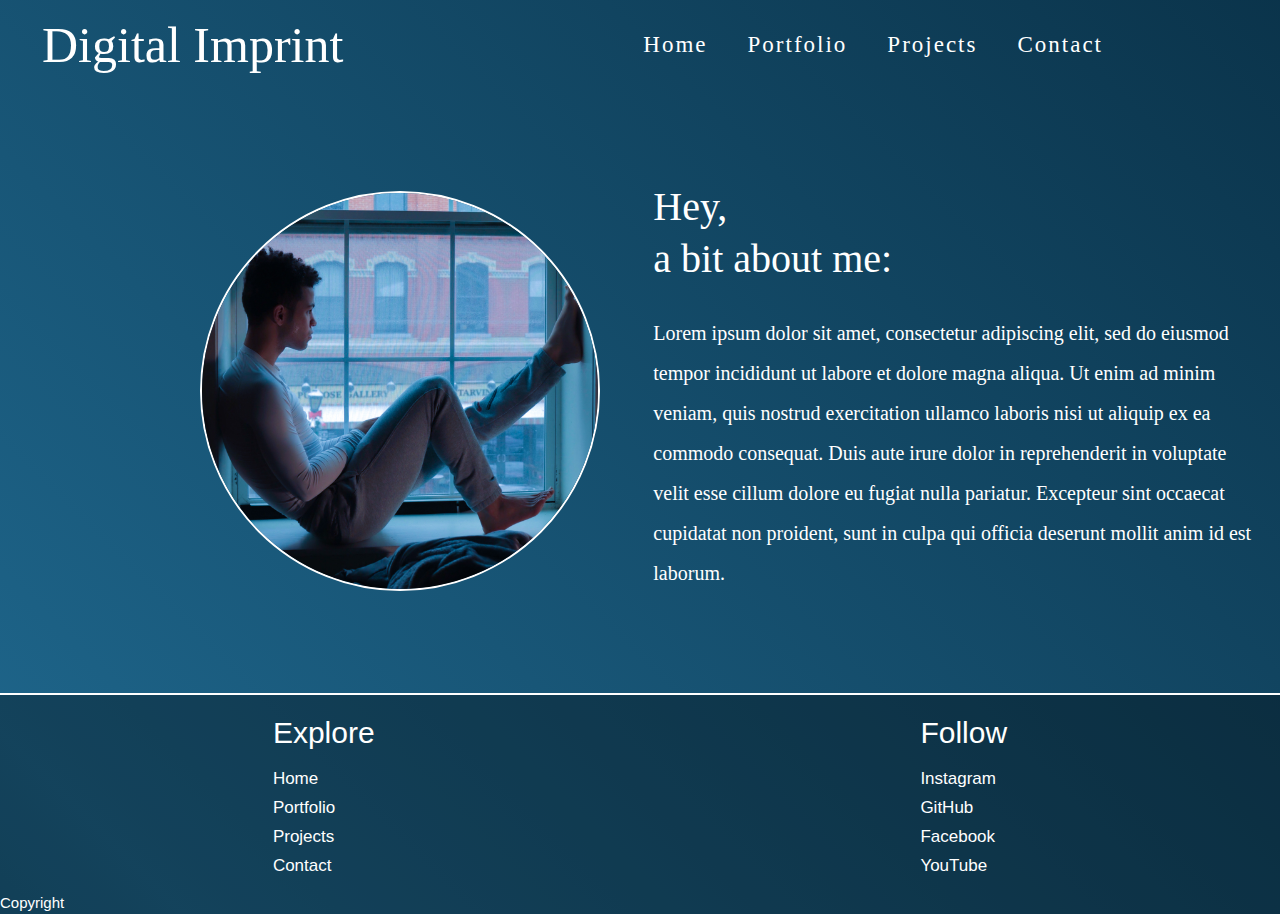
==== About-Me.html @ 3aee1b2f "deleted fonts in fonts folder, redefining page linkages for GitHub Pages optimization" ====
<!DOCTYPE html>
<html lang="en-us">
    <head>
        <title>My Digital Imprint</title>
        <link rel="stylesheet" href="css/style.css">
        <link rel="stylesheet" href="https://maxcdn.bootstrapcdn.com/bootstrap/4.0.0/css/bootstrap.min.css" integrity="sha384-Gn5384xqQ1aoWXA+058RXPxPg6fy4IWvTNh0E263XmFcJlSAwiGgFAW/dAiS6JXm" crossorigin="anonymous">
    </head>

    <body>
        <header id="aboutMeHeader">
            <nav class="navbar navbar-dark navbar-expand-lg">
                <a class="navbar-brand" href="index.html">Digital Imprint</a>

                <button 
                class="navbar-toggler" type="button" data-toggle="collapse" data-target="#navbarSupportedContent" aria-controls="navbarSupportedContent" aria-expanded="false" aria-label="Toggle navigation">
                <span class="navbar-toggler-icon"></span>
                </button>

                <div class="collapse navbar-collapse"id="navbarSupportedContent">

                    <ul class="navbar-nav ml-auto">

                        <li class="nav-item">
                            <a class="nav-link" href="index.html">Home</a>
                        </li>

                        <li class="nav-item">
                            <a class="nav-link" href="portfolio-page.html">Portfolio</a>
                        </li>

                        <li class="nav-item">
                            <a class="nav-link" href="#">Projects</a>
                        </li>

                        <li class="nav-item">
                            <a class="nav-link" href="contact.html">Contact</a>
                        </li>
                    </ul>
                </div>
            </nav>

        <div id="aboutMeContainer">
            <figure>
                <img src="img/Looking-Outside-Window.jpg" alt="Me looking out my room window">
            </figure>

            <div id="aboutMeText">
                <h3>Hey, <br> a bit about me:</h3>
                <p>
                    Lorem ipsum dolor sit amet, consectetur adipiscing elit, sed do eiusmod tempor incididunt ut labore et dolore magna aliqua. Ut enim ad minim veniam, quis nostrud exercitation ullamco laboris nisi ut aliquip ex ea commodo consequat. Duis aute irure dolor in reprehenderit in voluptate velit esse cillum dolore eu fugiat nulla pariatur. Excepteur sint occaecat cupidatat non proident, sunt in culpa qui officia deserunt mollit anim id est laborum.
                </p>
            </div>
        </div>
            <footer>
                <div class="footer">
                    <div class="footer1">
                        <ul>
                            <h3 id="footerExplore">Explore</h3>
                            <li><a href="index.html">Home</a></li>
                            <li><a href="portfolio-page.html">Portfolio</a></li>
                            <li><a href="#">Projects</a></li>
                            <li><a href="contact.html">Contact</a></li>
                        </ul>
                        <ul>
                            <h3 id="follow">Follow</h3>
                            <li>Instagram</li>
                            <li>GitHub</li>
                            <li>Facebook</li>
                            <li>YouTube</li>
                        </ul>
                    </div>
                <div class="copyright">
                    <li>Copyright</li>
                </div>
                </div>
            </footer>
        </header>
    </body>
    
<!--Bootstrap,jQuery,Popper-->

<script src="https://code.jquery.com/jquery-3.2.1.slim.min.js" integrity="sha384-KJ3o2DKtIkvYIK3UENzmM7KCkRr/rE9/Qpg6aAZGJwFDMVNA/GpGFF93hXpG5KkN" crossorigin="anonymous"></script>
<script src="https://cdnjs.cloudflare.com/ajax/libs/popper.js/1.12.9/umd/popper.min.js" integrity="sha384-ApNbgh9B+Y1QKtv3Rn7W3mgPxhU9K/ScQsAP7hUibX39j7fakFPskvXusvfa0b4Q" crossorigin="anonymous"></script>
<script src="https://maxcdn.bootstrapcdn.com/bootstrap/4.0.0/js/bootstrap.min.js" integrity="sha384-JZR6Spejh4U02d8jOt6vLEHfe/JQGiRRSQQxSfFWpi1MquVdAyjUar5+76PVCmYl" crossorigin="anonymous"></script>
</html>
---- css/style.css ----
/*******************************GLOBAL*******************************/

* {
    padding: 0;
    margin: 0;
    box-sizing: border-box;
}

html {
    font-size: 10px;
    font-family: 'Aileron'!important;
}


@font-face {
    font-family:'Aileron';
    src:url(fonts/Aileron-Regular.ttf);
}

a {
    text-decoration: none!important
}

ul {
    list-style: none;
}





/*________________________________HOME-PAGE________________________________*/





/*==========================NAVBAR==========================*/

.navbar {
    width: 95%;
    margin: 0 auto;
}

.navbar-brand {
    color: #fff!important;
    font-size: 5rem!important;
    font-family: 'Aileron'!important;
    font-weight: 100;
}


.nav-link {
    color: #fff!important;    
    font-size: 2.3rem;
    letter-spacing: 2px;
    font-family: 'Aileron'!important;
    font-weight: 300;
}

.navbar-nav {
    margin-right: 10em;
}

.nav-item {
    padding-right: 3em;
}


.nav-link:hover,
.navbar-brand:hover {
    color: rgba(115, 222, 191, 0.93)!important;
    transition: color 0.5s;
}

/*==========================HEADERS==========================*/
/*----------HOME-HEADER----------*/

#homeHeader {
    background-image:url(../img/homeBackground.JPG);
    background-size: cover;
    background-position: center;
    height: 100vh;
}

/*==========================HEADINGS==========================*/
/*----------HOME-HEADING----------*/

#mainHeadline {
    text-align: center;
}

#mainHeadline h1 {
    font-size: 3.6rem;
    color: #fff;
    margin-bottom: .5em;
    margin-top: 4em;
    font-weight: 400;
    font-family: 'Aileron';
}

#mainHeadline a {
    border: 2px #ffffff solid;
    border-radius: 50px;
    padding: .5em 1.1em;
    color: rgba(115, 222, 191, 0.93);
    font-size: 2.4em;
    text-transform: capitalize;
    letter-spacing: 1px;
    font-family: 'Alcubierre';
}

/*==========================BUTTONS==========================*/
/*----------HOMEBUTTON----------*/


.btn:hover {
    animation: animate 8s linear infinite;
    background:linear-gradient(90deg, #03a9f4, #f441a5, #ffeb3b, #03a9f4);
    background-size: 400%;
    color: #fff!important;
    background-color: rgba(135, 232, 204, 0.67);
    border: white 2px solid;
}


@keyframes animate {
    0%{
        background-position:0%;

    }
    100% {
        background-position: 100%;
    
    }
    
}

/*==========================QUERIES==========================*/
/*----------HOME-HEADER-QUERY----------*/

@media screen and (min-width:1000px) {
    
    #mainHeadline h1 {
        font-size: 4rem;
    }
}


/*________________________________PORTFOLIO-PAGE________________________________*/





/*==========================HEADERS==========================*/
/*----------PORTFOLIO-HEADER----------*/

#portfolioHeader {
    background-image: url(../img/portfolioBackground.JPG),linear-gradient(rgba(0, 0, 0, 0), rgba(0, 0, 0, 0.38));
    background-size:cover;
    background-position: center;
    background-attachment: fixed;
    height: 100vh;
}

/*==========================HEADINGS==========================*/
/*----------PORTFOLIO-HEADING----------*/


header h2 {
    font-size: 7rem;
    max-width: 400px;
    margin: 0 auto;
    margin-top: 2em;
    padding: .3em 0 .3em 0;
    background-color: rgba(255, 255, 255, 0.31);
    border: 1px solid white;
    color: #ffffff;
    text-transform: uppercase;
}

/*==========================IMAGES==========================*/
/*----------PORTFOLIO-IMAGES----------*/


#portfolioContainer  {
    padding-top: 5em;
    background: transparent;
    width: 100%;
    margin: 0 auto;
    height: auto;
    flex-wrap: wrap;
    display: flex;
}

#portfolioContainer div:not(.horizontalImg) {
    width: 39em;
    margin: 0 auto;
    height: 48em;
    overflow: hidden;
    margin-bottom: 2em;
}

.horizontalImg {
    margin: 0 auto;
    overflow: hidden;
    width: 62em;
}

#portfolioContainer img {
    transform: scale(0.95);
    opacity: 0.99;
    transition: transform 0.5s, opacity 0.5s;
    width: 100%;
    height: auto;
    padding-bottom: 2em;
    image-rendering: -moz-crisp-edges;         
    image-rendering:   -o-crisp-edges;        
    image-rendering: -webkit-optimize-contrast;
    image-rendering: crisp-edges;
    -ms-interpolation-mode: nearest-neighbor; 
}

#portfolioContainer img:hover {
    transform: scale(1);
    opacity: 1;
}

/*==========================FOOTER==========================*/

.footerp {
    background-color: rgb(0, 0, 0);
    background-size: 400% 400%;
    position: relative;
    animation: change 10s ease-in-out infinite;
}

.footerp h3 {
    padding-top: .5em;
}





/*________________________________ABOUT-ME-PAGE________________________________*/





/*==========================HEADERS==========================*/
/*----------ABOUT-ME-HEADER----------*/

#aboutMeHeader {
    background-image: linear-gradient(45deg, rgb(1, 24, 38), rgba(5, 83, 124, 0.9), rgb(2, 30, 47),rgb(1, 25, 39));
    background-size: 400% 400%;
    position: relative;
    animation: change 10s ease-in-out infinite;
}

@keyframes change {
    0% {
        background-position: 0 50%;
    }
    50% {
        background-position: 100% 50%;
    }
    
    100% {
        background-position: 0% 50%;
    }
}

#aboutMeText {
    text-align:left;
    width: 40%;
}

#aboutMeContainer {
    margin-bottom: 6em!important;
}

/*==========================HEADINGS==========================*/
/*----------ABOUT-ME-HEADING----------*/


#aboutMeText {
    color: #fff;
    width: 75%;
    margin: 0 auto;
    max-width: 600px;
    position: relative;
    bottom: 3em;
}

#aboutMeText h3 {
    text-align: left;
    font-size: 4rem;
    line-height: 130%;
    font-family: 'Alcubierre';
    margin-bottom: .7em;
    font-weight: 300;
}

#aboutMeText p {
    font-family: 'Aileron';
    font-weight: 300;
    font-size: 2rem;
    line-height: 200%;
}

/*==========================IMAGES==========================*/
/*----------ABOUT-ME-IMAGES----------*/

#aboutMeContainer figure {
    margin: 5em auto 2em auto;
}

#aboutMeContainer figure img {
    width: 30em;
    border-radius: 50%;
    border: 2px solid white;
    display: block;
    margin: 0 auto;
}


/*==========================FOOTERS==========================*/

.footer {
    width: 100%;
    display: flex;
    flex-direction: column;
    list-style: none;
    background-color:rgba(0, 0, 0, 0.33);
    border-top: 2px solid #fff;
    padding-top: 2em;
}

.footer1 {
    display: flex;
    font-size: 1.7rem;
    color: #fff;
    justify-content: space-around;
}

#footerExplore {
    font-size: 3rem;
    margin-bottom: .5em;
}

.footer ul li a,
.footerp ul li a {
    color: #fff;
}
.footer ul li,
.footerp ul li {
    color: #fff;
    margin-bottom: .2em;
    font-weight: 300;
    
}

.copyright {
    color: #fff;
    font-size: 1.5rem;
    list-style: none;
}

#follow {
    font-size: 3rem;
    margin-bottom: .5em;
}

/*==========================QUERIES==========================*/
/*----------ABOUT-ME-HEADER-QUERY----------*/

@media screen and (min-width:1250px) {
    
    #aboutMeContainer {
        display: flex;
        margin-top: 5em;
        margin-bottom: 4em;
    }
    
    #aboutMeContainer figure {
        margin-left: 20em;
    }
    
    #aboutMeContainer figure img {
        width: 40em;
    }
    
    #aboutMeText {
        margin-top: 7em;
    }
    
}





/*________________________________CONTACT-PAGE________________________________*/





/*==========================HEADER==========================*/



#allContent {
    background-image: linear-gradient(45deg, rgb(1, 24, 38), rgba(5, 83, 124, 0.9), rgb(2, 30, 47),rgb(1, 25, 39));
    background-size: 400% 400%;
    position: relative;
    animation: change 10s ease-in-out infinite;
}

#allContent h1 {
    color: #fff;
    text-align: center;
    font-size: 4rem;
    font-weight: 100;
    margin-bottom: 1em;
    margin-top: .3em;
}

/*==========================FORMS==========================*/

form {
    width: 90%;
    max-width: 40%;
    min-width: 400px;
    margin: 0 auto;
    position: relative;
    padding-bottom: 2em;
}


.formLabel {
    font-weight: 100;
    color: #fff;
    font-size: 2rem;
}

.formInput {
    width: 100%; 
    margin: .5em 0;
    padding: .5em;
    background: rgba(0,0,0,0);
    border: none;
    border-bottom: 1px solid white;
    color: #fff;
    font-size: 1.5rem;
}

.formInput::placeholder {
    font-size: 1.8rem;
    font-weight: 200;
    color: #fff;
}

.formInput:focus::placeholder {
    color: transparent;
}

.formInput:focus {
    background: rgba(255, 255, 255, 0);
    border-bottom: 1px solid #fff;
    outline: none;
}

textarea.formInput {
    resize: none;
    min-height: 200px;
}

textarea.formInput:focus {
    border-left: 1px solid #fff;
    border-right: 1px solid #fff;
}

.formBtn {
    font-weight: 600;
    font-size: 1.1em;
    padding: 1em 2.6em;
    margin: 3em 0;
    color: #ffffff;
    background: rgba(255, 255, 255, 0);
    border: 2px solid rgb(255, 255, 255);
    cursor: pointer;
    outline: none;
    border-radius: 10px;
}

.formBtn:active {
    color: #000000;
    background-color: #fff;
}
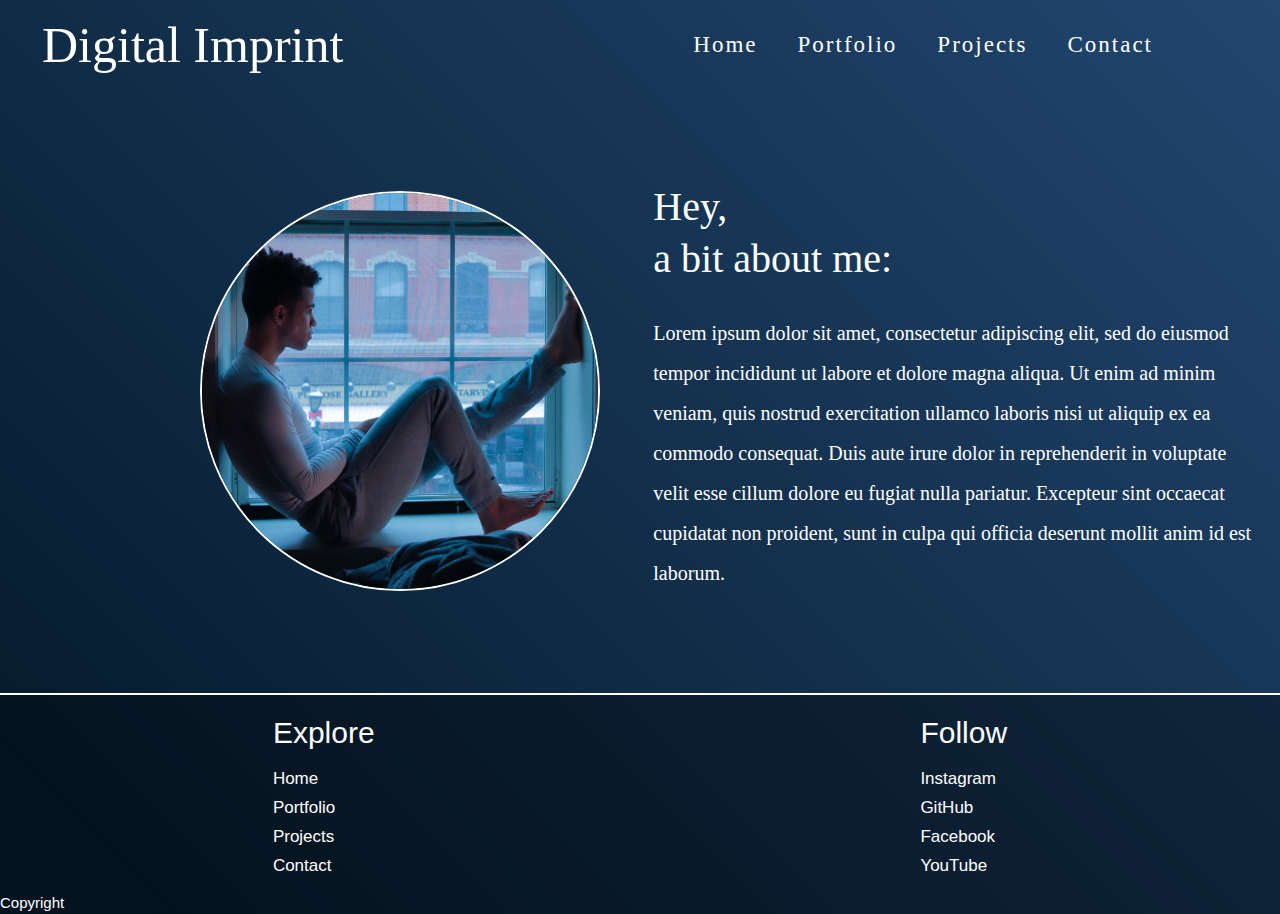
==== commit a3470bcc: "created projects page, added new flip animation." ====
--- a/About-Me.html
+++ b/About-Me.html
@@ -1,9 +1,12 @@
 <!DOCTYPE html>
 <html lang="en-us">
     <head>
-        <title>My Digital Imprint</title>
-        <link rel="stylesheet" href="css/style.css">
+        <meta charset="UTF-8">
+        <meta name="viewport" content="width=device-width, initial-scale=1.0">
+        <meta http-equiv="X-UA-Compatible" content="ie=edge">
         <link rel="stylesheet" href="https://maxcdn.bootstrapcdn.com/bootstrap/4.0.0/css/bootstrap.min.css" integrity="sha384-Gn5384xqQ1aoWXA+058RXPxPg6fy4IWvTNh0E263XmFcJlSAwiGgFAW/dAiS6JXm" crossorigin="anonymous">
+        <link rel="stylesheet" type="text/css" href="css/style.css">
+        <title>Digital Imprint</title>
     </head>
 
     <body>
@@ -29,7 +32,7 @@
                         </li>
 
                         <li class="nav-item">
-                            <a class="nav-link" href="#">Projects</a>
+                            <a class="nav-link" href="projects.html">Projects</a>
                         </li>
 
                         <li class="nav-item">
--- a/css/style.css
+++ b/css/style.css
@@ -8,7 +8,7 @@
 
 html {
     font-size: 10px;
-    font-family: 'Aileron'!important;
+    font-family: 'Aileron';
 }
 
 
@@ -18,7 +18,7 @@
 }
 
 a {
-    text-decoration: none!important
+    text-decoration: none;
 }
 
 ul {
@@ -42,10 +42,15 @@
     margin: 0 auto;
 }
 
+.nav-home {
+    background-color: rgba(0, 0, 0, 0.14);
+}
+
+
 .navbar-brand {
-    color: #fff!important;
-    font-size: 5rem!important;
-    font-family: 'Aileron'!important;
+    color: #fff;
+    font-size: 5rem;
+    font-family: 'Aileron';
     font-weight: 100;
 }
 
@@ -54,12 +59,12 @@
     color: #fff!important;    
     font-size: 2.3rem;
     letter-spacing: 2px;
-    font-family: 'Aileron'!important;
+    font-family: 'Aileron';
     font-weight: 300;
 }
 
 .navbar-nav {
-    margin-right: 10em;
+    margin-right: 5em;
 }
 
 .nav-item {
@@ -77,7 +82,7 @@
 /*----------HOME-HEADER----------*/
 
 #homeHeader {
-    background-image:url(../img/homeBackground.JPG);
+    background: url('img/homeBackground5.JPG');
     background-size: cover;
     background-position: center;
     height: 100vh;
@@ -87,15 +92,18 @@
 /*----------HOME-HEADING----------*/
 
 #mainHeadline {
-    text-align: center;
+    text-align: left;
+    margin-left: 10em;
+    width: 40%;
+    height: auto;
+    margin-top:25em;
 }
 
 #mainHeadline h1 {
-    font-size: 3.6rem;
+    font-size: 4rem!important;
     color: #fff;
     margin-bottom: .5em;
-    margin-top: 4em;
-    font-weight: 400;
+    font-weight: 200;
     font-family: 'Aileron';
 }
 
@@ -103,7 +111,7 @@
     border: 2px #ffffff solid;
     border-radius: 50px;
     padding: .5em 1.1em;
-    color: rgba(115, 222, 191, 0.93);
+    color: yellow;
     font-size: 2.4em;
     text-transform: capitalize;
     letter-spacing: 1px;
@@ -157,7 +165,7 @@
 /*----------PORTFOLIO-HEADER----------*/
 
 #portfolioHeader {
-    background-image: url(../img/portfolioBackground.JPG),linear-gradient(rgba(0, 0, 0, 0), rgba(0, 0, 0, 0.38));
+    background: url('/css/img/portfolioBackground.JPG'),linear-gradient(rgba(0, 0, 0, 0), rgba(255, 255, 255, 0));
     background-size:cover;
     background-position: center;
     background-attachment: fixed;
@@ -168,17 +176,18 @@
 /*----------PORTFOLIO-HEADING----------*/
 
 
-header h2 {
-    font-size: 7rem;
-    max-width: 400px;
-    margin: 0 auto;
-    margin-top: 2em;
-    padding: .3em 0 .3em 0;
-    background-color: rgba(255, 255, 255, 0.31);
-    border: 1px solid white;
-    color: #ffffff;
+#portfolioHeader h2 {
+    font-size: 6rem;
+    width: 100%;
+    color: #000;
     text-transform: uppercase;
-}
+    text-align: center;
+    margin-top: 2.9em;
+    padding-right: .5em;
+    font-family: 'Aileron';
+    font-weight: 300;
+}
+
 
 /*==========================IMAGES==========================*/
 /*----------PORTFOLIO-IMAGES----------*/
@@ -186,26 +195,27 @@
 
 #portfolioContainer  {
     padding-top: 5em;
-    background: transparent;
     width: 100%;
     margin: 0 auto;
     height: auto;
     flex-wrap: wrap;
     display: flex;
+    padding-bottom: 10em;
 }
 
 #portfolioContainer div:not(.horizontalImg) {
-    width: 39em;
-    margin: 0 auto;
-    height: 48em;
+    width: 30em;
+    margin: 0 auto;
+    height: 40em;
     overflow: hidden;
     margin-bottom: 2em;
+    padding-top: 2em;
 }
 
 .horizontalImg {
     margin: 0 auto;
     overflow: hidden;
-    width: 62em;
+    width: 40em;
 }
 
 #portfolioContainer img {
@@ -254,7 +264,7 @@
 /*----------ABOUT-ME-HEADER----------*/
 
 #aboutMeHeader {
-    background-image: linear-gradient(45deg, rgb(1, 24, 38), rgba(5, 83, 124, 0.9), rgb(2, 30, 47),rgb(1, 25, 39));
+    background-image: linear-gradient(45deg, rgb(7, 47, 69), rgb(6, 28, 46), rgba(4, 56, 118, 0.83),rgb(4, 66, 111));
     background-size: 400% 400%;
     position: relative;
     animation: change 10s ease-in-out infinite;
@@ -414,17 +424,18 @@
 
 
 #allContent {
-    background-image: linear-gradient(45deg, rgb(1, 24, 38), rgba(5, 83, 124, 0.9), rgb(2, 30, 47),rgb(1, 25, 39));
+    background-image: linear-gradient(45deg, rgb(7, 47, 69), rgb(6, 28, 46), rgba(4, 56, 118, 0.83),rgb(4, 66, 111));
     background-size: 400% 400%;
     position: relative;
     animation: change 10s ease-in-out infinite;
-}
-
-#allContent h1 {
+    font-family: 'Aileron';
+}
+
+#allContent h2 {
     color: #fff;
     text-align: center;
     font-size: 4rem;
-    font-weight: 100;
+    font-weight: 300;
     margin-bottom: 1em;
     margin-top: .3em;
 }
@@ -501,3 +512,103 @@
     color: #000000;
     background-color: #fff;
 }
+
+/*________________________________PROJECTS-PAGE________________________________*/
+
+#projectsHeader {
+    background-image:linear-gradient(rgba(0, 0, 0, 0),rgba(0, 0, 0, 0.12)), url('img/projectsBackground.JPG');
+    background-size: cover;
+    background-position: center;
+    background-attachment:fixed;
+    height: 300vh;
+}
+
+#projectsHeader h2 {
+    font-size: 6rem;
+    width: 100%;
+    color: #000;
+    text-transform: uppercase;
+    text-align: center;
+    margin-top: 2.9em;
+    padding-right: .5em;
+    font-family: 'Aileron';
+    font-weight: 300;
+}
+
+.mainContainer {
+    padding-top: 13em;
+    width: 70%;
+    margin: 0 auto;
+    position: absolute;
+    top: 200%;
+    left: 50%;
+    transform: translate(-50%,-50%);
+}
+
+.cardContainer,
+.cardContainer1 {
+    display: flex;
+    justify-content: center;
+    flex-wrap: wrap;
+}
+
+.card{
+    cursor: pointer;
+    width: 240px;
+    height: 380px;
+    margin-right: 5em;
+    margin-bottom: 5em;
+}
+
+.front img {
+    height: 100%;
+}
+
+.middle h2 {
+    position: absolute;
+    top: 50%;
+    left: 50%;
+    transform: translate(-50%,-50%);
+    color: #fff;
+}
+
+.front,.back{
+    width: 100%;
+    height: 100%;
+    overflow: hidden;
+    backface-visibility: hidden;
+    position: absolute;
+    transition: transform .6s linear;
+}
+
+.front img{
+    height: 100%;
+}
+
+.front{
+    transform: perspective(600px) rotateY(0deg);
+    backface-visibility: hidden;
+}
+
+.back{
+    background: #f1f1f1;
+    transform: perspective(600px) rotateY(180deg);
+}
+
+.card:hover > .front{
+    transform: perspective(600px) rotateY(-180deg);
+}
+.card:hover > .back{
+    transform: perspective(600px) rotateY(0deg);
+    
+}
+
+.back-content{
+    color: #2c3e50;
+    text-align: center;
+    width: 100%;
+    background-image: url();
+    background-size: cover;
+    background-position: center;
+    height: 100%;
+}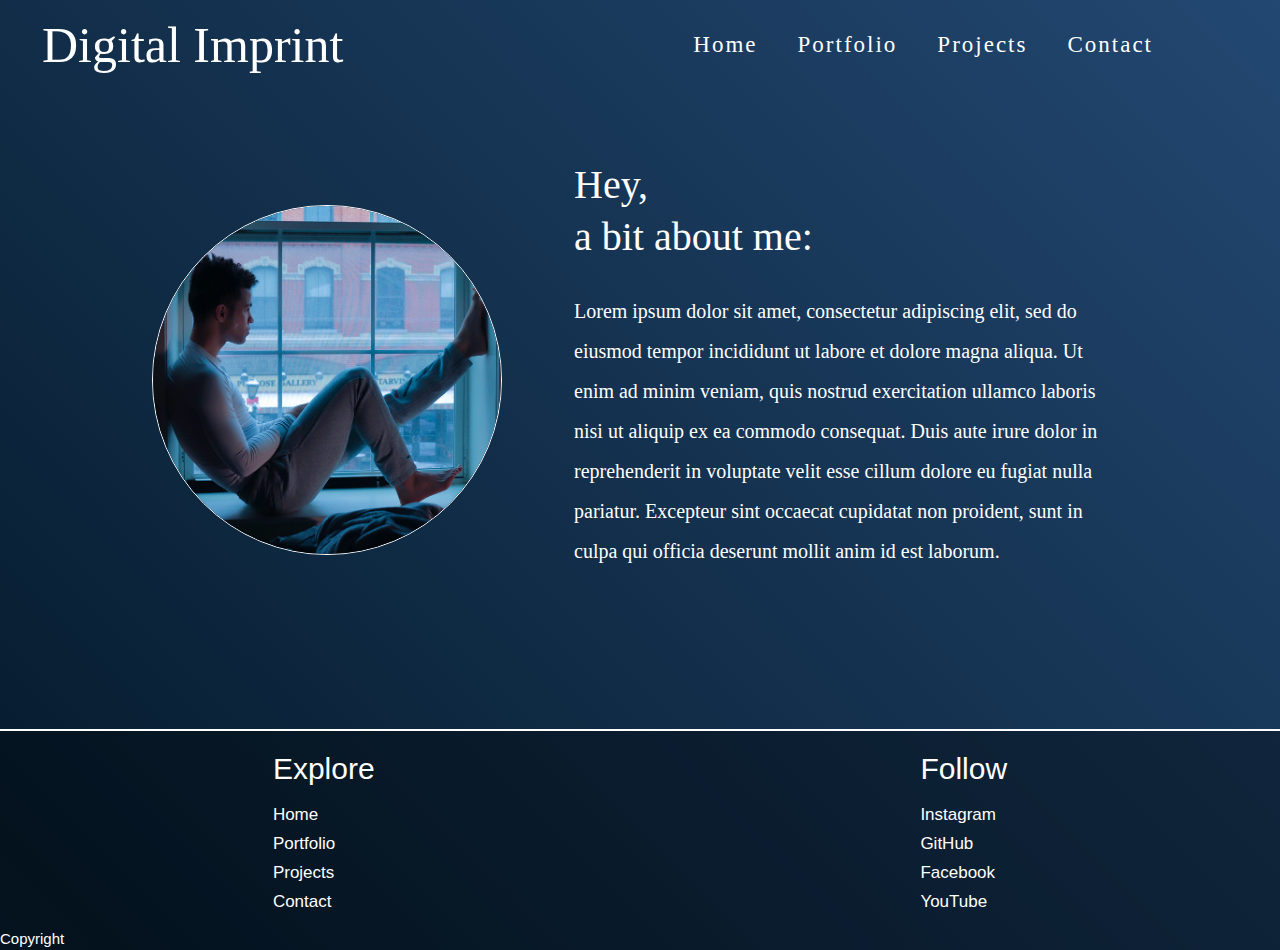
==== commit f2d3e727: "Added carousel, changed images and css styles." ====
--- a/About-Me.html
+++ b/About-Me.html
@@ -6,6 +6,7 @@
         <meta http-equiv="X-UA-Compatible" content="ie=edge">
         <link rel="stylesheet" href="https://maxcdn.bootstrapcdn.com/bootstrap/4.0.0/css/bootstrap.min.css" integrity="sha384-Gn5384xqQ1aoWXA+058RXPxPg6fy4IWvTNh0E263XmFcJlSAwiGgFAW/dAiS6JXm" crossorigin="anonymous">
         <link rel="stylesheet" type="text/css" href="css/style.css">
+        <script type="text/javascript" src="js/script.js"></script>
         <title>Digital Imprint</title>
     </head>
 
@@ -28,7 +29,7 @@
                         </li>
 
                         <li class="nav-item">
-                            <a class="nav-link" href="portfolio-page.html">Portfolio</a>
+                            <a class="nav-link" href="portfolio.html">Portfolio</a>
                         </li>
 
                         <li class="nav-item">
@@ -42,26 +43,33 @@
                 </div>
             </nav>
 
-        <div id="aboutMeContainer">
-            <figure>
-                <img src="img/Looking-Outside-Window.jpg" alt="Me looking out my room window">
-            </figure>
-
-            <div id="aboutMeText">
-                <h3>Hey, <br> a bit about me:</h3>
-                <p>
-                    Lorem ipsum dolor sit amet, consectetur adipiscing elit, sed do eiusmod tempor incididunt ut labore et dolore magna aliqua. Ut enim ad minim veniam, quis nostrud exercitation ullamco laboris nisi ut aliquip ex ea commodo consequat. Duis aute irure dolor in reprehenderit in voluptate velit esse cillum dolore eu fugiat nulla pariatur. Excepteur sint occaecat cupidatat non proident, sunt in culpa qui officia deserunt mollit anim id est laborum.
-                </p>
+            <div id="aboutMeContainer">
+                <section id="carousel">
+                    <figure class="visible">
+                        <img src="img/Window.JPG" alt="Me looking out my room window">
+                    </figure>
+                    <figure>
+                        <img src="img/Italy.JPG" alt="Me riding gondola in Italy">
+                    </figure>
+                    <figure>
+                        <img src="img/Costa-Rica.JPG" alt="Me in Costa Rica at the beach">
+                    </figure>
+                </section>
+                <div id="aboutMeText">
+                    <h3>Hey, <br> a bit about me:</h3>
+                    <p>
+                        Lorem ipsum dolor sit amet, consectetur adipiscing elit, sed do eiusmod tempor incididunt ut labore et dolore magna aliqua. Ut enim ad minim veniam, quis nostrud exercitation ullamco laboris nisi ut aliquip ex ea commodo consequat. Duis aute irure dolor in reprehenderit in voluptate velit esse cillum dolore eu fugiat nulla pariatur. Excepteur sint occaecat cupidatat non proident, sunt in culpa qui officia deserunt mollit anim id est laborum.
+                    </p>
+                </div>
             </div>
-        </div>
             <footer>
                 <div class="footer">
                     <div class="footer1">
                         <ul>
                             <h3 id="footerExplore">Explore</h3>
                             <li><a href="index.html">Home</a></li>
-                            <li><a href="portfolio-page.html">Portfolio</a></li>
-                            <li><a href="#">Projects</a></li>
+                            <li><a href="portfolio.html">Portfolio</a></li>
+                            <li><a href="projects.html">Projects</a></li>
                             <li><a href="contact.html">Contact</a></li>
                         </ul>
                         <ul>
--- a/css/style.css
+++ b/css/style.css
@@ -82,7 +82,7 @@
 /*----------HOME-HEADER----------*/
 
 #homeHeader {
-    background: url('img/homeBackground5.JPG');
+    background: url('img/homeBackground.JPG');
     background-size: cover;
     background-position: center;
     height: 100vh;
@@ -165,7 +165,7 @@
 /*----------PORTFOLIO-HEADER----------*/
 
 #portfolioHeader {
-    background: url('/css/img/portfolioBackground.JPG'),linear-gradient(rgba(0, 0, 0, 0), rgba(255, 255, 255, 0));
+    background: url('img/portfolioBackground.JPG'),linear-gradient(rgba(0, 0, 0, 0), rgba(255, 255, 255, 0));
     background-size:cover;
     background-position: center;
     background-attachment: fixed;
@@ -296,12 +296,19 @@
 /*----------ABOUT-ME-HEADING----------*/
 
 
+#aboutMeContainer {
+    display: flex;
+    flex-direction: column;
+    align-items: center;
+}
+
 #aboutMeText {
     color: #fff;
-    width: 75%;
-    margin: 0 auto;
-    max-width: 600px;
+    width: 70%;
+    max-width: 550px;
+    margin-top: 3em;
     position: relative;
+    top: 2em;
     bottom: 3em;
 }
 
@@ -321,21 +328,43 @@
     line-height: 200%;
 }
 
+
 /*==========================IMAGES==========================*/
 /*----------ABOUT-ME-IMAGES----------*/
 
-#aboutMeContainer figure {
-    margin: 5em auto 2em auto;
-}
-
-#aboutMeContainer figure img {
+#carousel figure:first-child img {
+    top: 1.2em;
+}
+
+#carousel figure:nth-child(2) img {
+    
+}
+
+#carousel figure:nth-child(3) img {
+    bottom: 1.2em;
+}
+
+#carousel,
+#carousel figure {
+    border: 1px solid rgba(255, 255, 255, 0);
+}
+
+/*==========================CAROUSEL==========================*/
+
+section#carousel > figure > img {
     width: 30em;
+    padding: 0;
+    margin: 0;
     border-radius: 50%;
-    border: 2px solid white;
+    border: 1px solid white;
+    display: none;
+}
+
+section#carousel > figure.visible > img {
     display: block;
-    margin: 0 auto;
-}
-
+    position: relative;
+    overflow: hidden;
+}
 
 /*==========================FOOTERS==========================*/
 
@@ -385,26 +414,25 @@
 }
 
 /*==========================QUERIES==========================*/
-/*----------ABOUT-ME-HEADER-QUERY----------*/
-
-@media screen and (min-width:1250px) {
+
+/*----------ABOUT-ME-QUERY----------*/
+
+@media screen and (min-width:1150px) {
     
     #aboutMeContainer {
         display: flex;
-        margin-top: 5em;
-        margin-bottom: 4em;
-    }
-    
-    #aboutMeContainer figure {
-        margin-left: 20em;
-    }
-    
-    #aboutMeContainer figure img {
-        width: 40em;
-    }
-    
-    #aboutMeText {
-        margin-top: 7em;
+        flex-direction: row;
+        padding-bottom: 9em;
+    }
+    
+    #carousel {
+        margin-right: 7em;
+        margin-left: 15em;
+        margin-top:10em;
+    }
+    
+    section#carousel > figure > img {
+        width: 35em;
     }
     
 }
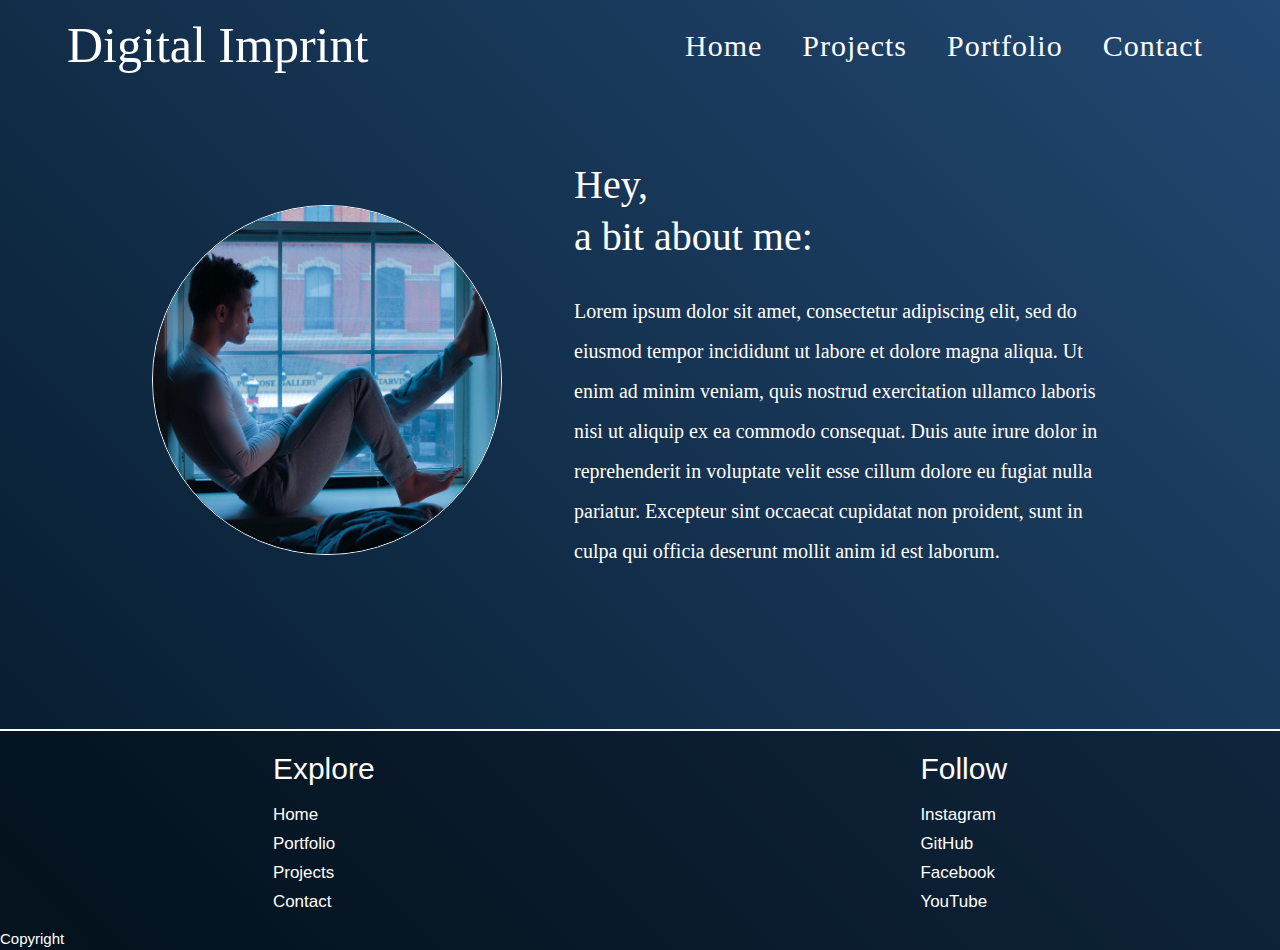
==== commit 8b3aecf0: "changed backgrounds, refined JS carousel" ====
--- a/About-Me.html
+++ b/About-Me.html
@@ -29,11 +29,11 @@
                         </li>
 
                         <li class="nav-item">
-                            <a class="nav-link" href="portfolio.html">Portfolio</a>
+                            <a class="nav-link" href="projects.html">Projects</a>
                         </li>
 
                         <li class="nav-item">
-                            <a class="nav-link" href="projects.html">Projects</a>
+                            <a class="nav-link" href="portfolio.html">Portfolio</a>
                         </li>
 
                         <li class="nav-item">
--- a/css/style.css
+++ b/css/style.css
@@ -37,44 +37,37 @@
 
 /*==========================NAVBAR==========================*/
 
+
 .navbar {
     width: 95%;
     margin: 0 auto;
 }
 
-.nav-home {
-    background-color: rgba(0, 0, 0, 0.14);
-}
-
-
 .navbar-brand {
     color: #fff;
     font-size: 5rem;
     font-family: 'Aileron';
-    font-weight: 100;
-}
+    font-weight: 200;
+    margin-left: 0.5em;
+}
+
 
 
 .nav-link {
     color: #fff!important;    
-    font-size: 2.3rem;
-    letter-spacing: 2px;
+    font-size: 3rem;
+    letter-spacing: 1px;
     font-family: 'Aileron';
     font-weight: 300;
-}
-
-.navbar-nav {
-    margin-right: 5em;
 }
 
 .nav-item {
     padding-right: 3em;
 }
 
-
-.nav-link:hover,
-.navbar-brand:hover {
-    color: rgba(115, 222, 191, 0.93)!important;
+.navbar-brand:hover,
+.nav-link:hover {
+    color: rgb(198, 198, 198)!important;
     transition: color 0.5s;
 }
 
@@ -82,27 +75,27 @@
 /*----------HOME-HEADER----------*/
 
 #homeHeader {
-    background: url('img/homeBackground.JPG');
+    background:url('img/homeBackground.jpg');
     background-size: cover;
     background-position: center;
     height: 100vh;
+    width: 100%;
 }
 
 /*==========================HEADINGS==========================*/
 /*----------HOME-HEADING----------*/
 
 #mainHeadline {
-    text-align: left;
-    margin-left: 10em;
-    width: 40%;
-    height: auto;
-    margin-top:25em;
+    position: relative;
+    left: 15%;
+    width: 50%;
+    top: 2%;
 }
 
 #mainHeadline h1 {
     font-size: 4rem!important;
-    color: #fff;
-    margin-bottom: .5em;
+    color: rgb(255, 255, 255);
+    margin-bottom: 1em;
     font-weight: 200;
     font-family: 'Aileron';
 }
@@ -111,7 +104,7 @@
     border: 2px #ffffff solid;
     border-radius: 50px;
     padding: .5em 1.1em;
-    color: yellow;
+    color: #fff;
     font-size: 2.4em;
     text-transform: capitalize;
     letter-spacing: 1px;
@@ -124,11 +117,10 @@
 
 .btn:hover {
     animation: animate 8s linear infinite;
-    background:linear-gradient(90deg, #03a9f4, #f441a5, #ffeb3b, #03a9f4);
+    background:linear-gradient(90deg, rgba(105, 250, 154, 0.94), rgb(68, 156, 242), #6393cc, rgb(79, 154, 244));
     background-size: 400%;
     color: #fff!important;
-    background-color: rgba(135, 232, 204, 0.67);
-    border: white 2px solid;
+    background-color: rgba(252, 252, 252, 0);
 }
 
 
@@ -154,6 +146,12 @@
     }
 }
 
+@media screen and (min-width:595px) {
+    #mainHeadline h1 {
+        margin-top: 4em;
+    }
+}
+
 
 /*________________________________PORTFOLIO-PAGE________________________________*/
 
@@ -165,7 +163,7 @@
 /*----------PORTFOLIO-HEADER----------*/
 
 #portfolioHeader {
-    background: url('img/portfolioBackground.JPG'),linear-gradient(rgba(0, 0, 0, 0), rgba(255, 255, 255, 0));
+    background: url('img/portolioBackground1.jpg'),linear-gradient(rgba(0, 0, 0, 0), rgba(255, 255, 255, 0));
     background-size:cover;
     background-position: center;
     background-attachment: fixed;
@@ -199,28 +197,26 @@
     margin: 0 auto;
     height: auto;
     flex-wrap: wrap;
+    justify-content: space-between;
     display: flex;
-    padding-bottom: 10em;
 }
 
 #portfolioContainer div:not(.horizontalImg) {
     width: 30em;
+    height: 35em;
     margin: 0 auto;
-    height: 40em;
     overflow: hidden;
-    margin-bottom: 2em;
-    padding-top: 2em;
 }
 
 .horizontalImg {
     margin: 0 auto;
     overflow: hidden;
     width: 40em;
+    padding-top: 4em;
 }
 
 #portfolioContainer img {
     transform: scale(0.95);
-    opacity: 0.99;
     transition: transform 0.5s, opacity 0.5s;
     width: 100%;
     height: auto;
@@ -234,7 +230,6 @@
 
 #portfolioContainer img:hover {
     transform: scale(1);
-    opacity: 1;
 }
 
 /*==========================FOOTER==========================*/
@@ -544,7 +539,7 @@
 /*________________________________PROJECTS-PAGE________________________________*/
 
 #projectsHeader {
-    background-image:linear-gradient(rgba(0, 0, 0, 0),rgba(0, 0, 0, 0.12)), url('img/projectsBackground.JPG');
+    background-image:url('img/projectsBackground1.JPG');
     background-size: cover;
     background-position: center;
     background-attachment:fixed;
@@ -573,6 +568,8 @@
     transform: translate(-50%,-50%);
 }
 
+/*==========================FLIP-CARDS==========================*/
+
 .cardContainer,
 .cardContainer1 {
     display: flex;
@@ -639,4 +636,17 @@
     background-size: cover;
     background-position: center;
     height: 100%;
-}+}
+
+/*==========================QUERIES==========================*/
+
+@media screen and (max-width:844px){
+    #projectsHeader {
+        height: 500vh;
+    }
+    
+    .mainContainer {
+        margin-top: 60em;
+    }
+}
+ 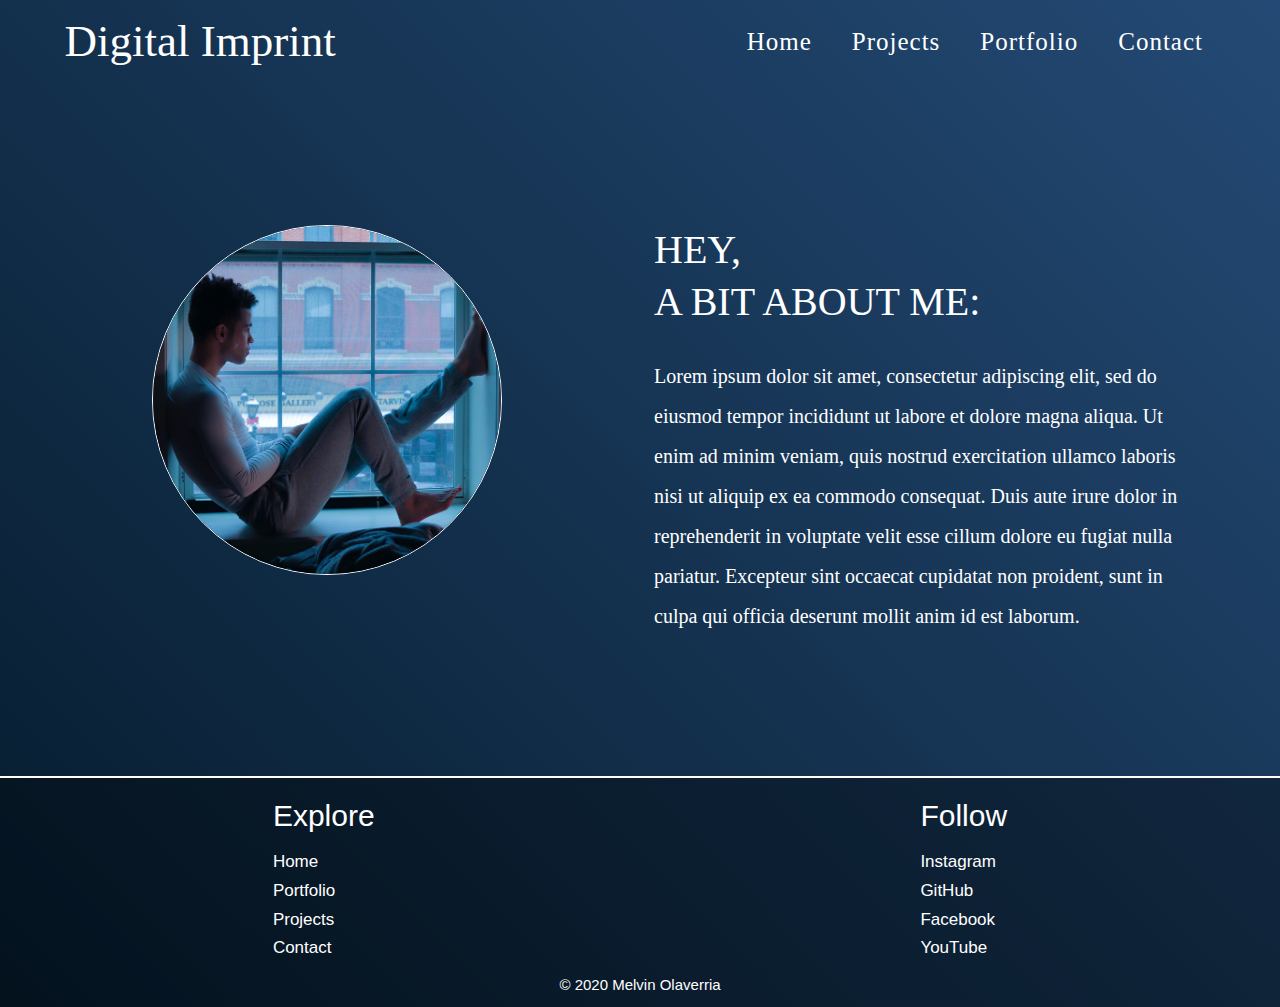
==== commit 3fdd8308: "grided images better, added copyright, fixed footers." ====
--- a/About-Me.html
+++ b/About-Me.html
@@ -15,10 +15,7 @@
             <nav class="navbar navbar-dark navbar-expand-lg">
                 <a class="navbar-brand" href="index.html">Digital Imprint</a>
 
-                <button 
-                class="navbar-toggler" type="button" data-toggle="collapse" data-target="#navbarSupportedContent" aria-controls="navbarSupportedContent" aria-expanded="false" aria-label="Toggle navigation">
-                <span class="navbar-toggler-icon"></span>
-                </button>
+                <button class="navbar-toggler" type="button" data-toggle="collapse" data-target="#navbarSupportedContent" aria-controls="navbarSupportedContent" aria-expanded="false" aria-label="Toggle navigation"><span class="navbar-toggler-icon"></span></button>
 
                 <div class="collapse navbar-collapse"id="navbarSupportedContent">
 
@@ -55,13 +52,15 @@
                         <img src="img/Costa-Rica.JPG" alt="Me in Costa Rica at the beach">
                     </figure>
                 </section>
+
                 <div id="aboutMeText">
-                    <h3>Hey, <br> a bit about me:</h3>
+                    <h2>Hey, <br> a bit about me:</h2>
                     <p>
                         Lorem ipsum dolor sit amet, consectetur adipiscing elit, sed do eiusmod tempor incididunt ut labore et dolore magna aliqua. Ut enim ad minim veniam, quis nostrud exercitation ullamco laboris nisi ut aliquip ex ea commodo consequat. Duis aute irure dolor in reprehenderit in voluptate velit esse cillum dolore eu fugiat nulla pariatur. Excepteur sint occaecat cupidatat non proident, sunt in culpa qui officia deserunt mollit anim id est laborum.
                     </p>
                 </div>
             </div>
+            
             <footer>
                 <div class="footer">
                     <div class="footer1">
@@ -74,18 +73,20 @@
                         </ul>
                         <ul>
                             <h3 id="follow">Follow</h3>
-                            <li>Instagram</li>
-                            <li>GitHub</li>
-                            <li>Facebook</li>
-                            <li>YouTube</li>
+                            <li><a href="#">Instagram</a></li>
+                            <li><a href="#">GitHub</a></li>
+                            <li><a href="#">Facebook</a></li>
+                            <li><a href="#">YouTube</a></li>
                         </ul>
                     </div>
-                <div class="copyright">
-                    <li>Copyright</li>
-                </div>
+                    <div class="copyright">
+                        <p>&copy; 2020 Melvin Olaverria</p>
+                    </div>
                 </div>
             </footer>
+            
         </header>
+        
     </body>
     
 <!--Bootstrap,jQuery,Popper-->
--- a/css/style.css
+++ b/css/style.css
@@ -11,7 +11,6 @@
     font-family: 'Aileron';
 }
 
-
 @font-face {
     font-family:'Aileron';
     src:url(fonts/Aileron-Regular.ttf);
@@ -25,18 +24,19 @@
     list-style: none;
 }
 
-
-
-
-
-/*________________________________HOME-PAGE________________________________*/
-
-
-
-
+h2{
+    font-size: 6rem;
+    width: 100%;
+    color: #000;
+    text-transform: uppercase;
+    text-align: center;
+    margin-top: 3em;
+    padding-right: .5em;
+    font-family: 'Aileron';
+    font-weight: 300;
+}
 
 /*==========================NAVBAR==========================*/
-
 
 .navbar {
     width: 95%;
@@ -45,20 +45,18 @@
 
 .navbar-brand {
     color: #fff;
-    font-size: 5rem;
+    font-size: 4.5rem;
     font-family: 'Aileron';
     font-weight: 200;
     margin-left: 0.5em;
 }
 
-
-
 .nav-link {
     color: #fff!important;    
-    font-size: 3rem;
+    font-size: 2.5rem;
     letter-spacing: 1px;
     font-family: 'Aileron';
-    font-weight: 300;
+    font-weight: 400;
 }
 
 .nav-item {
@@ -67,40 +65,151 @@
 
 .navbar-brand:hover,
 .nav-link:hover {
-    color: rgb(198, 198, 198)!important;
+    color: rgb(132, 132, 132)!important;
     transition: color 0.5s;
 }
 
 /*==========================HEADERS==========================*/
+
 /*----------HOME-HEADER----------*/
 
 #homeHeader {
     background:url('img/homeBackground.jpg');
     background-size: cover;
-    background-position: center;
     height: 100vh;
     width: 100%;
 }
 
+/*----------PROJECTS-HEADER----------*/
+
+#projectsHeader {
+    background-image:linear-gradient(rgba(0, 0, 0, 0.29), rgba(0, 0, 0, 0)),url('img/projectsBackground.JPG');
+    background-size: cover;
+    background-position: center;
+    background-attachment:fixed;
+    height: 300vh;
+}
+
+.mainContainer {
+    padding-top: 13em;
+    width: 70%;
+    margin: 0 auto;
+    position: absolute;
+    top: 200%;
+    left: 50%;
+    transform: translate(-50%,-50%);
+}
+
+/*----------PORTFOLIO-HEADER----------*/
+
+#portfolioHeader {
+    background: linear-gradient(rgba(0, 0, 0, 0.18), rgba(0, 0, 0, 0)),url('img/portolioBackground.jpg');
+    background-size:cover;
+    background-position: center;
+    background-attachment: fixed;
+    height: 100vh;
+}
+
+/*----------ABOUT-ME-HEADER----------*/
+
+#aboutMeHeader {
+    background-image: linear-gradient(45deg, rgb(7, 47, 69), rgb(6, 28, 46), rgba(4, 56, 118, 0.83),rgb(4, 66, 111));
+    background-size: 400% 400%;
+    position: relative;
+    animation: change 10s ease-in-out infinite;
+}
+
+@keyframes change {
+    0% {
+        background-position: 0 50%;
+    }
+    50% {
+        background-position: 100% 50%;
+    }
+    
+    100% {
+        background-position: 0% 50%;
+    }
+}
+
+/*----------CONTECT-HEADER----------*/
+
+#contactHeader {
+    background-image: linear-gradient(45deg, rgb(7, 47, 69), rgb(6, 28, 46), rgba(4, 56, 118, 0.83),rgb(4, 66, 111));
+    background-size: 400% 400%;
+    position: relative;
+    animation: change 10s ease-in-out infinite;
+    font-family: 'Aileron';
+}
+
+#contactHeader h2 {
+    color: #fff;
+    text-align: center;
+    font-size: 4rem;
+    font-weight: 300;
+    margin: 2em 0;
+}
+
 /*==========================HEADINGS==========================*/
+
 /*----------HOME-HEADING----------*/
 
 #mainHeadline {
     position: relative;
-    left: 15%;
-    width: 50%;
-    top: 2%;
+    top: 30%;
+    text-align: center;
+    margin: 0 auto;
 }
 
 #mainHeadline h1 {
     font-size: 4rem!important;
     color: rgb(255, 255, 255);
+    font-weight: 200;
+    font-family: 'Aileron';
+    position: relative;
     margin-bottom: 1em;
-    font-weight: 200;
-    font-family: 'Aileron';
-}
-
-#mainHeadline a {
+}
+
+/*----------ABOUT-ME-HEADING----------*/
+
+
+#aboutMeContainer {
+    display: flex;
+    flex-direction: column;
+    align-items: center;
+    margin-bottom: 6em;
+}
+
+#aboutMeText {
+    width: 70%;
+    max-width: 550px;
+    text-align:left;
+    font-weight: 300;
+    color: #fff;
+    position: relative;
+    bottom: 10em;
+}
+
+#aboutMeText h2 {
+    text-align: left;
+    font-size: 4rem;
+    line-height: 130%;
+    font-family: 'Alcubierre';
+    margin-bottom: .7em;
+    color: #fff;
+}
+
+#aboutMeText p {
+    font-family: 'Aileron';
+    font-size: 2rem;
+    line-height: 200%;
+}
+
+/*==========================BUTTONS==========================*/
+
+/*----------HOMEBUTTON----------*/
+
+.btn {
     border: 2px #ffffff solid;
     border-radius: 50px;
     padding: .5em 1.1em;
@@ -110,10 +219,6 @@
     letter-spacing: 1px;
     font-family: 'Alcubierre';
 }
-
-/*==========================BUTTONS==========================*/
-/*----------HOMEBUTTON----------*/
-
 
 .btn:hover {
     animation: animate 8s linear infinite;
@@ -121,6 +226,7 @@
     background-size: 400%;
     color: #fff!important;
     background-color: rgba(252, 252, 252, 0);
+    
 }
 
 
@@ -136,83 +242,25 @@
     
 }
 
-/*==========================QUERIES==========================*/
-/*----------HOME-HEADER-QUERY----------*/
-
-@media screen and (min-width:1000px) {
-    
-    #mainHeadline h1 {
-        font-size: 4rem;
-    }
-}
-
-@media screen and (min-width:595px) {
-    #mainHeadline h1 {
-        margin-top: 4em;
-    }
-}
-
-
-/*________________________________PORTFOLIO-PAGE________________________________*/
-
-
-
-
-
-/*==========================HEADERS==========================*/
-/*----------PORTFOLIO-HEADER----------*/
-
-#portfolioHeader {
-    background: url('img/portolioBackground1.jpg'),linear-gradient(rgba(0, 0, 0, 0), rgba(255, 255, 255, 0));
-    background-size:cover;
-    background-position: center;
-    background-attachment: fixed;
-    height: 100vh;
-}
-
-/*==========================HEADINGS==========================*/
-/*----------PORTFOLIO-HEADING----------*/
-
-
-#portfolioHeader h2 {
-    font-size: 6rem;
-    width: 100%;
-    color: #000;
-    text-transform: uppercase;
-    text-align: center;
-    margin-top: 2.9em;
-    padding-right: .5em;
-    font-family: 'Aileron';
-    font-weight: 300;
-}
-
-
 /*==========================IMAGES==========================*/
+
 /*----------PORTFOLIO-IMAGES----------*/
 
 
 #portfolioContainer  {
-    padding-top: 5em;
-    width: 100%;
+    width: 84%;
     margin: 0 auto;
-    height: auto;
+    display: flex;
     flex-wrap: wrap;
-    justify-content: space-between;
-    display: flex;
-}
-
-#portfolioContainer div:not(.horizontalImg) {
-    width: 30em;
-    height: 35em;
+    padding-bottom: 10em;
+}
+
+#portfolioContainer div {
+    width: 350px;
+    height: 425px;
     margin: 0 auto;
     overflow: hidden;
-}
-
-.horizontalImg {
-    margin: 0 auto;
-    overflow: hidden;
-    width: 40em;
-    padding-top: 4em;
+    margin: 0.1em auto;
 }
 
 #portfolioContainer img {
@@ -232,107 +280,10 @@
     transform: scale(1);
 }
 
-/*==========================FOOTER==========================*/
-
-.footerp {
-    background-color: rgb(0, 0, 0);
-    background-size: 400% 400%;
-    position: relative;
-    animation: change 10s ease-in-out infinite;
-}
-
-.footerp h3 {
-    padding-top: .5em;
-}
-
-
-
-
-
-/*________________________________ABOUT-ME-PAGE________________________________*/
-
-
-
-
-
-/*==========================HEADERS==========================*/
-/*----------ABOUT-ME-HEADER----------*/
-
-#aboutMeHeader {
-    background-image: linear-gradient(45deg, rgb(7, 47, 69), rgb(6, 28, 46), rgba(4, 56, 118, 0.83),rgb(4, 66, 111));
-    background-size: 400% 400%;
-    position: relative;
-    animation: change 10s ease-in-out infinite;
-}
-
-@keyframes change {
-    0% {
-        background-position: 0 50%;
-    }
-    50% {
-        background-position: 100% 50%;
-    }
-    
-    100% {
-        background-position: 0% 50%;
-    }
-}
-
-#aboutMeText {
-    text-align:left;
-    width: 40%;
-}
-
-#aboutMeContainer {
-    margin-bottom: 6em!important;
-}
-
-/*==========================HEADINGS==========================*/
-/*----------ABOUT-ME-HEADING----------*/
-
-
-#aboutMeContainer {
-    display: flex;
-    flex-direction: column;
-    align-items: center;
-}
-
-#aboutMeText {
-    color: #fff;
-    width: 70%;
-    max-width: 550px;
-    margin-top: 3em;
-    position: relative;
-    top: 2em;
-    bottom: 3em;
-}
-
-#aboutMeText h3 {
-    text-align: left;
-    font-size: 4rem;
-    line-height: 130%;
-    font-family: 'Alcubierre';
-    margin-bottom: .7em;
-    font-weight: 300;
-}
-
-#aboutMeText p {
-    font-family: 'Aileron';
-    font-weight: 300;
-    font-size: 2rem;
-    line-height: 200%;
-}
-
-
-/*==========================IMAGES==========================*/
 /*----------ABOUT-ME-IMAGES----------*/
 
 #carousel figure:first-child img {
     top: 1.2em;
-}
-
-#carousel figure:nth-child(2) img {
-    
 }
 
 #carousel figure:nth-child(3) img {
@@ -361,7 +312,7 @@
     overflow: hidden;
 }
 
-/*==========================FOOTERS==========================*/
+/*==========================FOOTER==========================*/
 
 .footer {
     width: 100%;
@@ -408,59 +359,19 @@
     margin-bottom: .5em;
 }
 
-/*==========================QUERIES==========================*/
-
-/*----------ABOUT-ME-QUERY----------*/
-
-@media screen and (min-width:1150px) {
-    
-    #aboutMeContainer {
-        display: flex;
-        flex-direction: row;
-        padding-bottom: 9em;
-    }
-    
-    #carousel {
-        margin-right: 7em;
-        margin-left: 15em;
-        margin-top:10em;
-    }
-    
-    section#carousel > figure > img {
-        width: 35em;
-    }
-    
-}
-
-
-
-
-
-/*________________________________CONTACT-PAGE________________________________*/
-
-
-
-
-
-/*==========================HEADER==========================*/
-
-
-
-#allContent {
-    background-image: linear-gradient(45deg, rgb(7, 47, 69), rgb(6, 28, 46), rgba(4, 56, 118, 0.83),rgb(4, 66, 111));
+.footerp {
+    background-color: rgb(0, 0, 0);
     background-size: 400% 400%;
     position: relative;
     animation: change 10s ease-in-out infinite;
-    font-family: 'Aileron';
-}
-
-#allContent h2 {
-    color: #fff;
+}
+
+.footerp h3 {
+    padding-top: .5em;
+}
+
+.copyright {
     text-align: center;
-    font-size: 4rem;
-    font-weight: 300;
-    margin-bottom: 1em;
-    margin-top: .3em;
 }
 
 /*==========================FORMS==========================*/
@@ -536,38 +447,6 @@
     background-color: #fff;
 }
 
-/*________________________________PROJECTS-PAGE________________________________*/
-
-#projectsHeader {
-    background-image:url('img/projectsBackground1.JPG');
-    background-size: cover;
-    background-position: center;
-    background-attachment:fixed;
-    height: 300vh;
-}
-
-#projectsHeader h2 {
-    font-size: 6rem;
-    width: 100%;
-    color: #000;
-    text-transform: uppercase;
-    text-align: center;
-    margin-top: 2.9em;
-    padding-right: .5em;
-    font-family: 'Aileron';
-    font-weight: 300;
-}
-
-.mainContainer {
-    padding-top: 13em;
-    width: 70%;
-    margin: 0 auto;
-    position: absolute;
-    top: 200%;
-    left: 50%;
-    transform: translate(-50%,-50%);
-}
-
 /*==========================FLIP-CARDS==========================*/
 
 .cardContainer,
@@ -591,10 +470,11 @@
 
 .middle h2 {
     position: absolute;
-    top: 50%;
+    top: 25%;
     left: 50%;
     transform: translate(-50%,-50%);
-    color: #fff;
+    color: #000;
+    font-size: 3rem;
 }
 
 .front,.back{
@@ -640,6 +520,8 @@
 
 /*==========================QUERIES==========================*/
 
+/*----------PROJECTS-QUERY----------*/
+
 @media screen and (max-width:844px){
     #projectsHeader {
         height: 500vh;
@@ -649,4 +531,39 @@
         margin-top: 60em;
     }
 }
- +
+/*----------CONTACT-ME-QUERY----------*/
+
+@media screen and (min-width:800px) {
+    #contactHeader h2 {
+        margin: 1.1em 0;
+    }
+}
+
+/*----------ABOUT-ME-QUERY----------*/
+
+@media screen and (min-width:1150px) {
+    
+    #aboutMeContainer {
+        display: flex;
+        flex-direction: row;
+        padding-bottom: 9em;
+    }
+    
+    #carousel {
+        margin-right: 7em;
+        margin-left: 15em;
+        margin-top:10em;
+    }
+    
+    section#carousel > figure > img {
+        width: 35em;
+    }
+    
+    #aboutMeText {
+        position: relative;
+        top: 2em;
+        left: 8em;
+    }
+    
+}
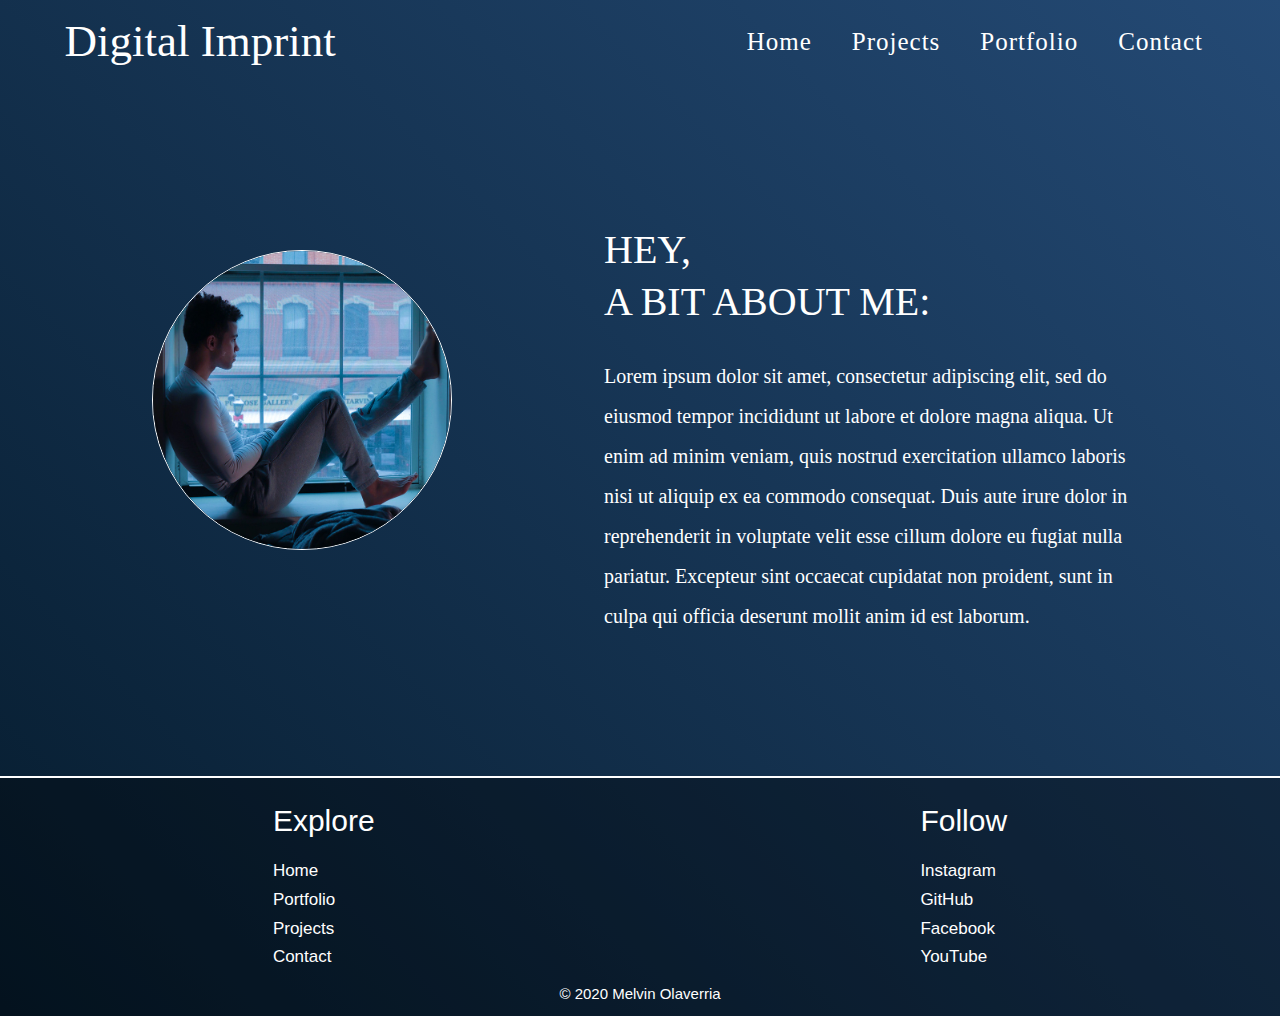
==== commit 39ec737d: "reviewed all html and changed to w3c standards" ====
--- a/About-Me.html
+++ b/About-Me.html
@@ -6,7 +6,7 @@
         <meta http-equiv="X-UA-Compatible" content="ie=edge">
         <link rel="stylesheet" href="https://maxcdn.bootstrapcdn.com/bootstrap/4.0.0/css/bootstrap.min.css" integrity="sha384-Gn5384xqQ1aoWXA+058RXPxPg6fy4IWvTNh0E263XmFcJlSAwiGgFAW/dAiS6JXm" crossorigin="anonymous">
         <link rel="stylesheet" type="text/css" href="css/style.css">
-        <script type="text/javascript" src="js/script.js"></script>
+        <script src="js/script.js"></script>
         <title>Digital Imprint</title>
     </head>
 
@@ -17,7 +17,7 @@
 
                 <button class="navbar-toggler" type="button" data-toggle="collapse" data-target="#navbarSupportedContent" aria-controls="navbarSupportedContent" aria-expanded="false" aria-label="Toggle navigation"><span class="navbar-toggler-icon"></span></button>
 
-                <div class="collapse navbar-collapse"id="navbarSupportedContent">
+                <div class="collapse navbar-collapse" id="navbarSupportedContent">
 
                     <ul class="navbar-nav ml-auto">
 
@@ -41,7 +41,7 @@
             </nav>
 
             <div id="aboutMeContainer">
-                <section id="carousel">
+                <div id="carousel">
                     <figure class="visible">
                         <img src="img/Window.JPG" alt="Me looking out my room window">
                     </figure>
@@ -51,7 +51,7 @@
                     <figure>
                         <img src="img/Costa-Rica.JPG" alt="Me in Costa Rica at the beach">
                     </figure>
-                </section>
+                </div>
 
                 <div id="aboutMeText">
                     <h2>Hey, <br> a bit about me:</h2>
@@ -61,18 +61,17 @@
                 </div>
             </div>
             
-            <footer>
                 <div class="footer">
                     <div class="footer1">
                         <ul>
-                            <h3 id="footerExplore">Explore</h3>
+                            <li id="footerExplore">Explore</li>
                             <li><a href="index.html">Home</a></li>
                             <li><a href="portfolio.html">Portfolio</a></li>
                             <li><a href="projects.html">Projects</a></li>
                             <li><a href="contact.html">Contact</a></li>
                         </ul>
                         <ul>
-                            <h3 id="follow">Follow</h3>
+                            <li id="follow">Follow</li>
                             <li><a href="#">Instagram</a></li>
                             <li><a href="#">GitHub</a></li>
                             <li><a href="#">Facebook</a></li>
@@ -83,15 +82,15 @@
                         <p>&copy; 2020 Melvin Olaverria</p>
                     </div>
                 </div>
-            </footer>
             
         </header>
-        
+            
+        <!--Bootstrap,jQuery,Popper-->
+
+        <script src="https://code.jquery.com/jquery-3.2.1.slim.min.js" integrity="sha384-KJ3o2DKtIkvYIK3UENzmM7KCkRr/rE9/Qpg6aAZGJwFDMVNA/GpGFF93hXpG5KkN" crossorigin="anonymous"></script>
+        <script src="https://cdnjs.cloudflare.com/ajax/libs/popper.js/1.12.9/umd/popper.min.js" integrity="sha384-ApNbgh9B+Y1QKtv3Rn7W3mgPxhU9K/ScQsAP7hUibX39j7fakFPskvXusvfa0b4Q" crossorigin="anonymous"></script>
+        <script src="https://maxcdn.bootstrapcdn.com/bootstrap/4.0.0/js/bootstrap.min.js" integrity="sha384-JZR6Spejh4U02d8jOt6vLEHfe/JQGiRRSQQxSfFWpi1MquVdAyjUar5+76PVCmYl" crossorigin="anonymous"></script>
+
     </body>
-    
-<!--Bootstrap,jQuery,Popper-->
 
-<script src="https://code.jquery.com/jquery-3.2.1.slim.min.js" integrity="sha384-KJ3o2DKtIkvYIK3UENzmM7KCkRr/rE9/Qpg6aAZGJwFDMVNA/GpGFF93hXpG5KkN" crossorigin="anonymous"></script>
-<script src="https://cdnjs.cloudflare.com/ajax/libs/popper.js/1.12.9/umd/popper.min.js" integrity="sha384-ApNbgh9B+Y1QKtv3Rn7W3mgPxhU9K/ScQsAP7hUibX39j7fakFPskvXusvfa0b4Q" crossorigin="anonymous"></script>
-<script src="https://maxcdn.bootstrapcdn.com/bootstrap/4.0.0/js/bootstrap.min.js" integrity="sha384-JZR6Spejh4U02d8jOt6vLEHfe/JQGiRRSQQxSfFWpi1MquVdAyjUar5+76PVCmYl" crossorigin="anonymous"></script>
 </html>--- a/css/style.css
+++ b/css/style.css
@@ -83,7 +83,7 @@
 /*----------PROJECTS-HEADER----------*/
 
 #projectsHeader {
-    background-image:linear-gradient(rgba(0, 0, 0, 0.29), rgba(0, 0, 0, 0)),url('img/projectsBackground.JPG');
+    background-image:linear-gradient(rgba(0, 0, 0, 0.29), rgba(0, 0, 0, 0)), url('img/projectsBackground.jpg');
     background-size: cover;
     background-position: center;
     background-attachment:fixed;
@@ -297,7 +297,7 @@
 
 /*==========================CAROUSEL==========================*/
 
-section#carousel > figure > img {
+div#carousel > figure > img {
     width: 30em;
     padding: 0;
     margin: 0;
@@ -306,7 +306,7 @@
     display: none;
 }
 
-section#carousel > figure.visible > img {
+div#carousel > figure.visible > img {
     display: block;
     position: relative;
     overflow: hidden;
